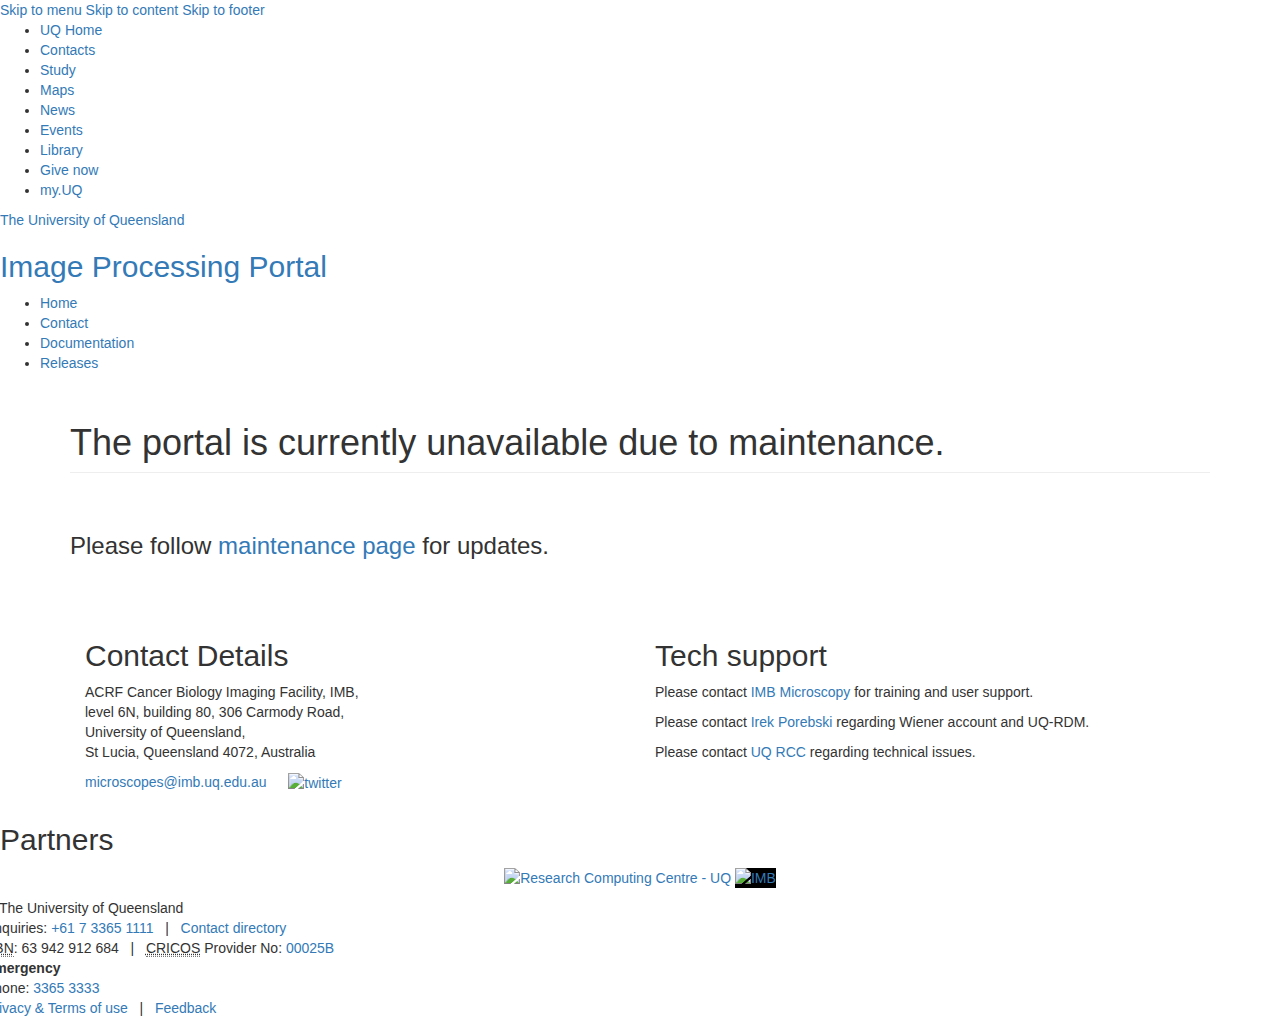
==== maintenance.html @ 022a772d "fix index + add miantnance" ====
<!DOCTYPE html>
<!--[if lt IE 7]> <html class="lt-ie9 lt-ie8 lt-ie7" lang="en" dir="ltr"> <![endif]-->
<!--[if IE 7]> <html class="lte-ie7 lt-ie9 lt-ie8" lang="en" dir="ltr"> <![endif]-->
<!--[if IE 8]> <html class="lte-ie8 lt-ie9" lang="en" dir="ltr"> <![endif]-->
<!--[if lte IE 9]> <html class="lte-ie9" lang="en" dir="ltr"> <![endif]-->
<!--[if gt IE 9]><!-->
<html xmlns="http://www.w3.org/1999/xhtml" lang="en" dir="ltr">
<!--<![endif]-->
<head>
<meta http-equiv="Content-Type" content="text/html; charset=utf-8" />


<!-- Bootstrap Core CSS -->
<link href="bootstrap.min.css" rel="stylesheet">


<link rel="shortcut icon" href="https://web-publishing.uq.edu.au/sites/all/themes/custom/uq_standard/favicon.ico" type="image/vnd.microsoft.icon" />
<meta name="viewport" content="width=device-width,initial-scale=1" />
<title>Image Processing Portal - The University of Queensland, Australia</title>
<!--link type="text/css" rel="stylesheet" href="https://static.uq.net.au/v1/fonts/Roboto/roboto.css" media="all" />
<style type="text/css" media="all">
@import url("https://web-publishing.uq.edu.au/sites/all/themes/custom/uq_standard/css/styles.css?olt1wp");
</style>
<style type="text/css" media="print">
@import url("https://web-publishing.uq.edu.au/sites/all/themes/custom/uq_standard/css/print.css?olt1wp");
</style-->

<style type="text/css" media="all">
@import url("style/uq/css/styles.css");
</style>
<style type="text/css" media="print">
@import url("style/uq/css/print.css");
</style>


</head>
<div class="skip-link"> <a href="#main-menu" class="element-invisible element-focusable">Skip to menu</a> <a href="#main-content" class="element-invisible element-focusable">Skip to content</a> <a href="#site-footer" class="element-invisible element-focusable">Skip to footer</a> </div>
<div class="site-header">
  <div class="site-header__global-menu">
    <div class="global-menu hide-for-small-only">
      <ul class="global-menu__list">
        <li class="global-menu__item"><a href="https://www.uq.edu.au/" accesskey="1" class="global-menu__link">UQ Home</a></li>
        <li class="global-menu__item"><a href="https://www.uq.edu.au/contacts/" accesskey="2" class="global-menu__link">Contacts</a></li>
        <li class="global-menu__item"><a href="https://www.uq.edu.au/study/" accesskey="3" class="global-menu__link">Study</a></li>
        <li class="global-menu__item"><a href="https://www.uq.edu.au/maps/" accesskey="4" class="global-menu__link">Maps</a></li>
        <li class="global-menu__item"><a href="https://www.uq.edu.au/news/" accesskey="5" class="global-menu__link">News</a></li>
        <li class="global-menu__item"><a href="https://www.uq.edu.au/events/" accesskey="6" class="global-menu__link">Events</a></li>
        <li class="global-menu__item"><a href="https://www.library.uq.edu.au/" accesskey="7" class="global-menu__link">Library</a></li>
        <li class="global-menu__item"><a href="https://www.uq.edu.au/giving/" class="global-menu__link">Give now</a></li>
        <li class="global-menu__item"><a href="https://my.uq.edu.au/" accesskey="8" class="global-menu__link">my.UQ</a></li>
      </ul>
    </div>
  </div>
  <div class="site-header__content">
    <div class="columns medium-11 large-8"> <a href="https://www.uq.edu.au/" title="UQ Homepage" class="uq-logo">The University of Queensland</a>
      <h2 class="site-title has-2-lines"><a class="site-title__link" rel="home" title="Image Processing Portal" href="https://uq.edu.au/">Image Processing Portal<br>
        </a></h2>
    </div>
  </div>
</div>
  <div class="navigation">
    <div class="region region-navigation">
      <div id="block-system-main-menu" class="block block-system block-menu main-menu">
        <ul class="menu" id="main-menu">
          <li class="leaf"><a id="home-btn" href="#" title="home" class="menu__link active">Home</a></li>
          <li class="leaf"><a id="contact-btn" href="#contact" title="contact" class="menu__link">Contact</a></li>
          <li class="leaf"><a id="support-btn" target="_blank" href="https://uq-rcc.github.io/ipp-docs/" title="support" class="menu__link">Documentation</a></li>
          <li class="leaf"><a id="releases-btn" target="_blank" href="https://github.com/UQ-RCC/ipp/releases" title="releases" class="menu__link">Releases</a></li>
        </ul>
      </div>
    </div>
  </div>
  <!-- Header Carousel -->
  <header id="myCarousel" class="carousel slide" ng-hide="toolbarHidden">
      <!-- Indicators -->
      <ol class="carousel-indicators">
          <li data-target="#myCarousel" data-slide-to="0" class="active"></li>
          <li data-target="#myCarousel" data-slide-to="1"></li>
      </ol>

      
  </header>


<div class="page">
      <div class="container">
        <!-- Marketing Icons Section -->
        <div class="row">
            <div class="col-lg-12">
                <h1 class="page-header">
                    The portal is currently unavailable due to maintenance.  
                </h1>
                <br />
                <h3>
                  Please follow <a href="https://github.com/UQ-RCC/ipp/issues/12">maintenance page</a> for updates. 
                </h3>
                
            </div>
        </div>


        <p></p>
        <br />

        <div id="contact">
          <div class="col-md-6">
              <h2>Contact Details</h2>
              <p>
                  ACRF Cancer Biology Imaging Facility,
                  IMB, <br />
                  level 6N, building 80, 306 Carmody Road, <br />
                  University of Queensland, <br />
                  St Lucia, Queensland 4072, Australia
              </p>
              <p><i class="fa fa-envelope-o"></i>
                  <a href="mailto:microscopes@imb.uq.edu.au">microscopes@imb.uq.edu.au</a>
                  &emsp;
                  <a href="https://twitter.com/IMBmicroscopy"><img src="images/twitter.png" alt="twitter" class="alignnone size-full wp-image-653"/></a>
              </p>
          </div>

          <div class="col-md-6">
              <h2>Tech support</h2>
              <p>Please contact <a href="mailto:microscopes@imb.uq.edu.au">IMB Microscopy</a> for training and user support.</p>
              <p>Please contact <a href="mailto:i.porebski@uq.edu.au">Irek Porebski</a> regarding Wiener account and UQ-RDM.</p>
              <p>Please contact <a href="mailto:rcc-support@uq.edu.au">UQ RCC</a> regarding technical issues.</p>
                
          </div>
          <hr>
        </div>
        
    </div>

</div>
<div class="page">
  <div class="page__content"> 
    
    <!-- About panel END --> 
    <!-- partners panel  START -->
    <div class="panel-separator"></div>
    <div class="section--centered section">
      <div class="section__container">
        <div class="section__header">
          <h2 class="section__title">Partners</h2>
        </div>
        <div class="section__content">
          <p style="text-align:center">
            <a href="https://rcc.uq.edu.au/">
              <img alt="Research Computing Centre - UQ" height="120" src="images/rcc-logo.jpg" width="200" />
            </a> 
            <a href="https://imb.uq.edu.au/">
              <img alt="IMB" height="120" src="images/IMB-logo.png" width="200" style="background-color:black;" />
            </a>
          </p>
        </div>
      </div>

    </div>
    <!-- partners panel END -->   
  </div>
</div>





<div id="site-footer" class="site-footer">
  <div class="site-footer__content">
    <div class="row">
      <div class="columns large-9 medium-8"> <span class="footer__copyright">&copy; The University of Queensland</span>
        <div class="footer__contact"> Enquiries: <a href="tel:+61733651111" class="footer__link footer__enquiries-phone">+61 7 3365 1111</a> &nbsp; | &nbsp; <a href="https://uq.edu.au/contacts" class="footer__link footer__contacts-link">Contact directory</a> </div>
        <div class="footer__meta"> <abbr title="Australian Business Number">ABN</abbr>: 63 942 912 684 &nbsp; | &nbsp; <abbr title="Commonwealth Register of Institutions and Courses for Overseas Students">CRICOS</abbr> Provider No: <a class="footer__link cricos__link" href="https://www.uq.edu.au/about/cricos-link" rel="external">00025B</a> </div>
      </div>
      <div class="columns large-3 medium-4">
        <div class="site-footer__emergency-contact"> <strong class="site-footer__sub-title">Emergency</strong><br>
          Phone: <a href="tel:+61733653333" class="footer__link footer__emergency-phone">3365 3333</a> </div>
      </div>
    </div>
    <div class="row">
      <div class="site-footer__footer">
        <div class="columns large-9 medium-8"> <a href="https://www.uq.edu.au/terms-of-use/" rel="external" class="footer__link footer__terms-link">Privacy &amp; Terms of use</a> &nbsp; | &nbsp; <a href="https://www.uq.edu.au/feedback?r=https%3A//engage.uq.edu.au/" rel="external" class="footer__link footer__feedback-link">Feedback</a> </div>
      </div>
    </div>
  </div>
</div>


<!-- jQuery -->
<script src="js/jquery.js"></script>
<!-- Bootstrap Core JavaScript -->
<script src="js/bootstrap.min.js"></script>
<!-- Script to Activate the Carousel -->
<script>
$('.carousel').carousel({
    interval: 5000
})
</script>

</body>
</html>
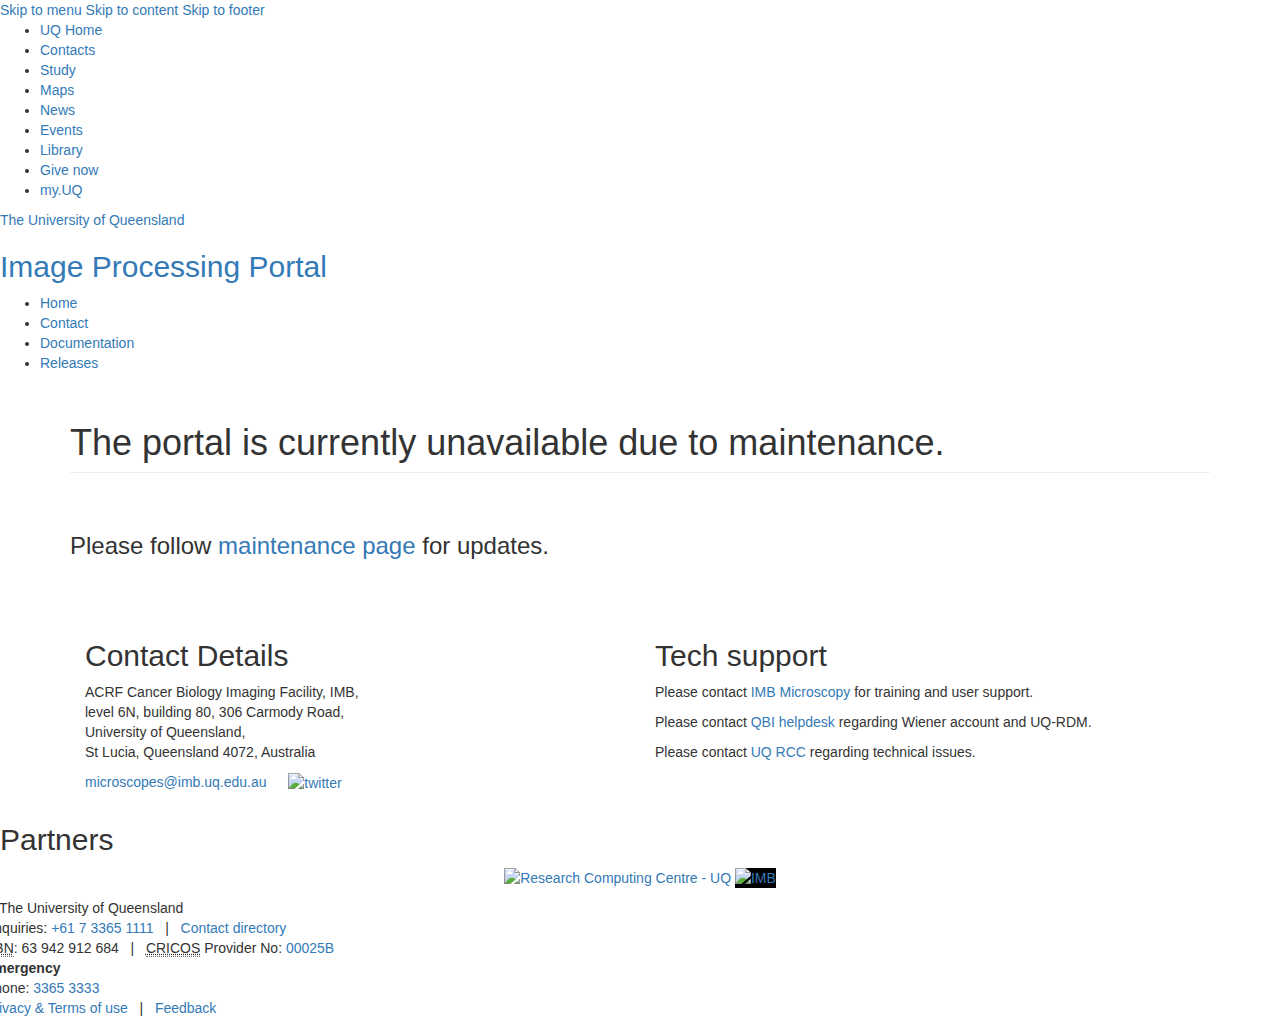
==== commit 54d91531: "change contact email" ====
--- a/maintenance.html
+++ b/maintenance.html
@@ -122,7 +122,7 @@
           <div class="col-md-6">
               <h2>Tech support</h2>
               <p>Please contact <a href="mailto:microscopes@imb.uq.edu.au">IMB Microscopy</a> for training and user support.</p>
-              <p>Please contact <a href="mailto:i.porebski@uq.edu.au">Irek Porebski</a> regarding Wiener account and UQ-RDM.</p>
+              <p>Please contact <a href="mailto:helpdesk@qbi.uq.edu.au">QBI helpdesk</a> regarding Wiener account and UQ-RDM.</p>
               <p>Please contact <a href="mailto:rcc-support@uq.edu.au">UQ RCC</a> regarding technical issues.</p>
                 
           </div>
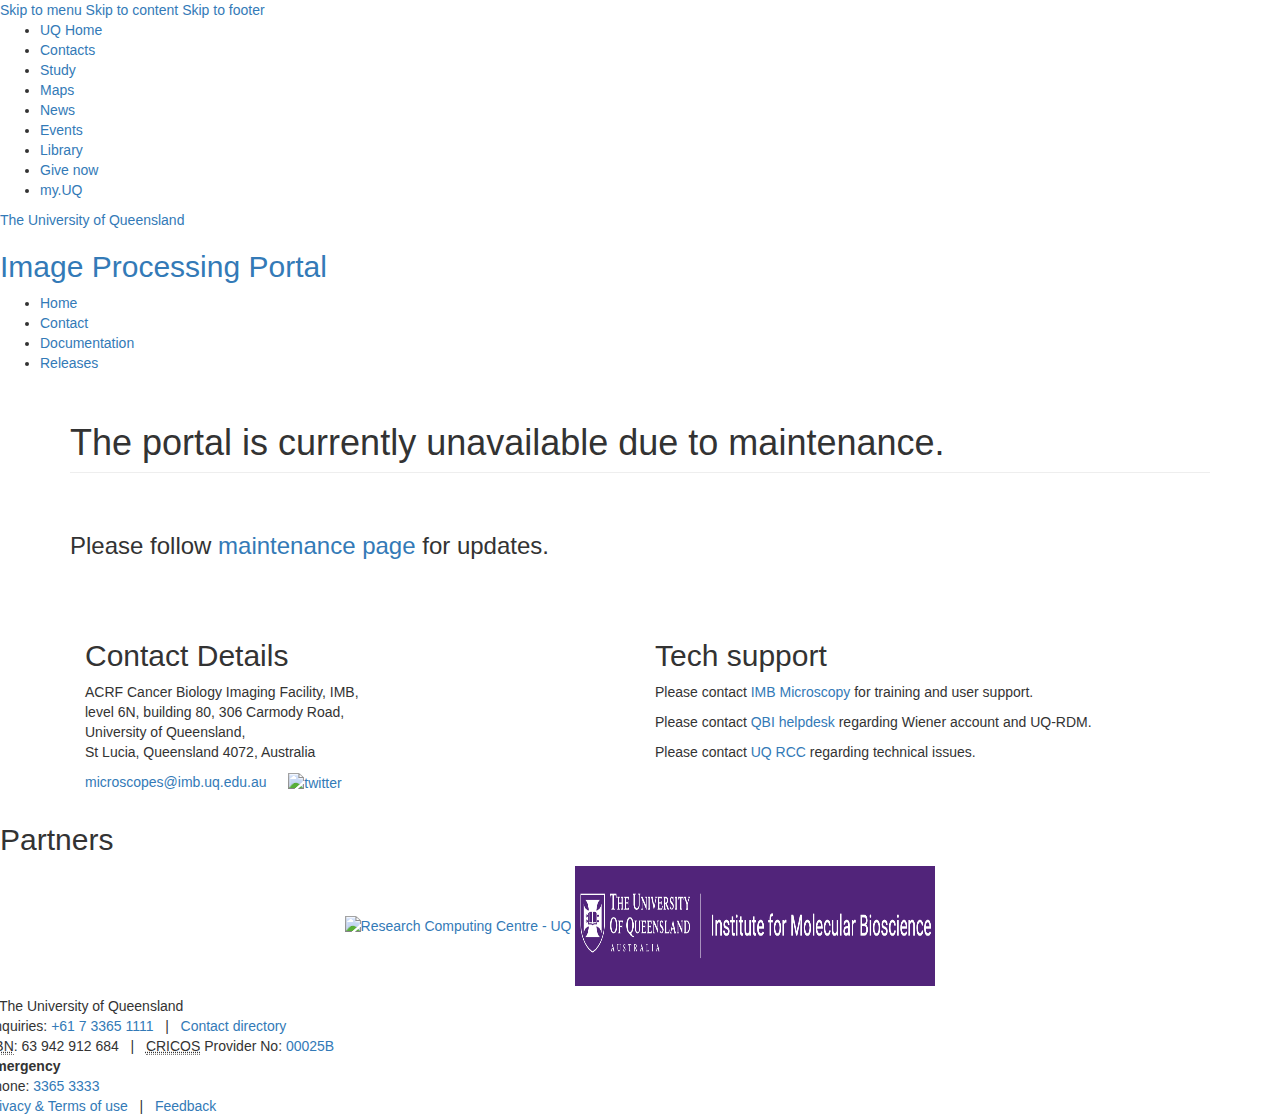
==== commit c01c9216: "fixup imb logo in maintenance page" ====
--- a/maintenance.html
+++ b/maintenance.html
@@ -149,7 +149,7 @@
               <img alt="Research Computing Centre - UQ" height="120" src="images/rcc-logo.jpg" width="200" />
             </a> 
             <a href="https://imb.uq.edu.au/">
-              <img alt="IMB" height="120" src="images/IMB-logo.png" width="200" style="background-color:black;" />
+              <img alt="IMB" height="120" src="images/IMB-logo.png" width="360" style="background-color:black;" />
             </a>
           </p>
         </div>
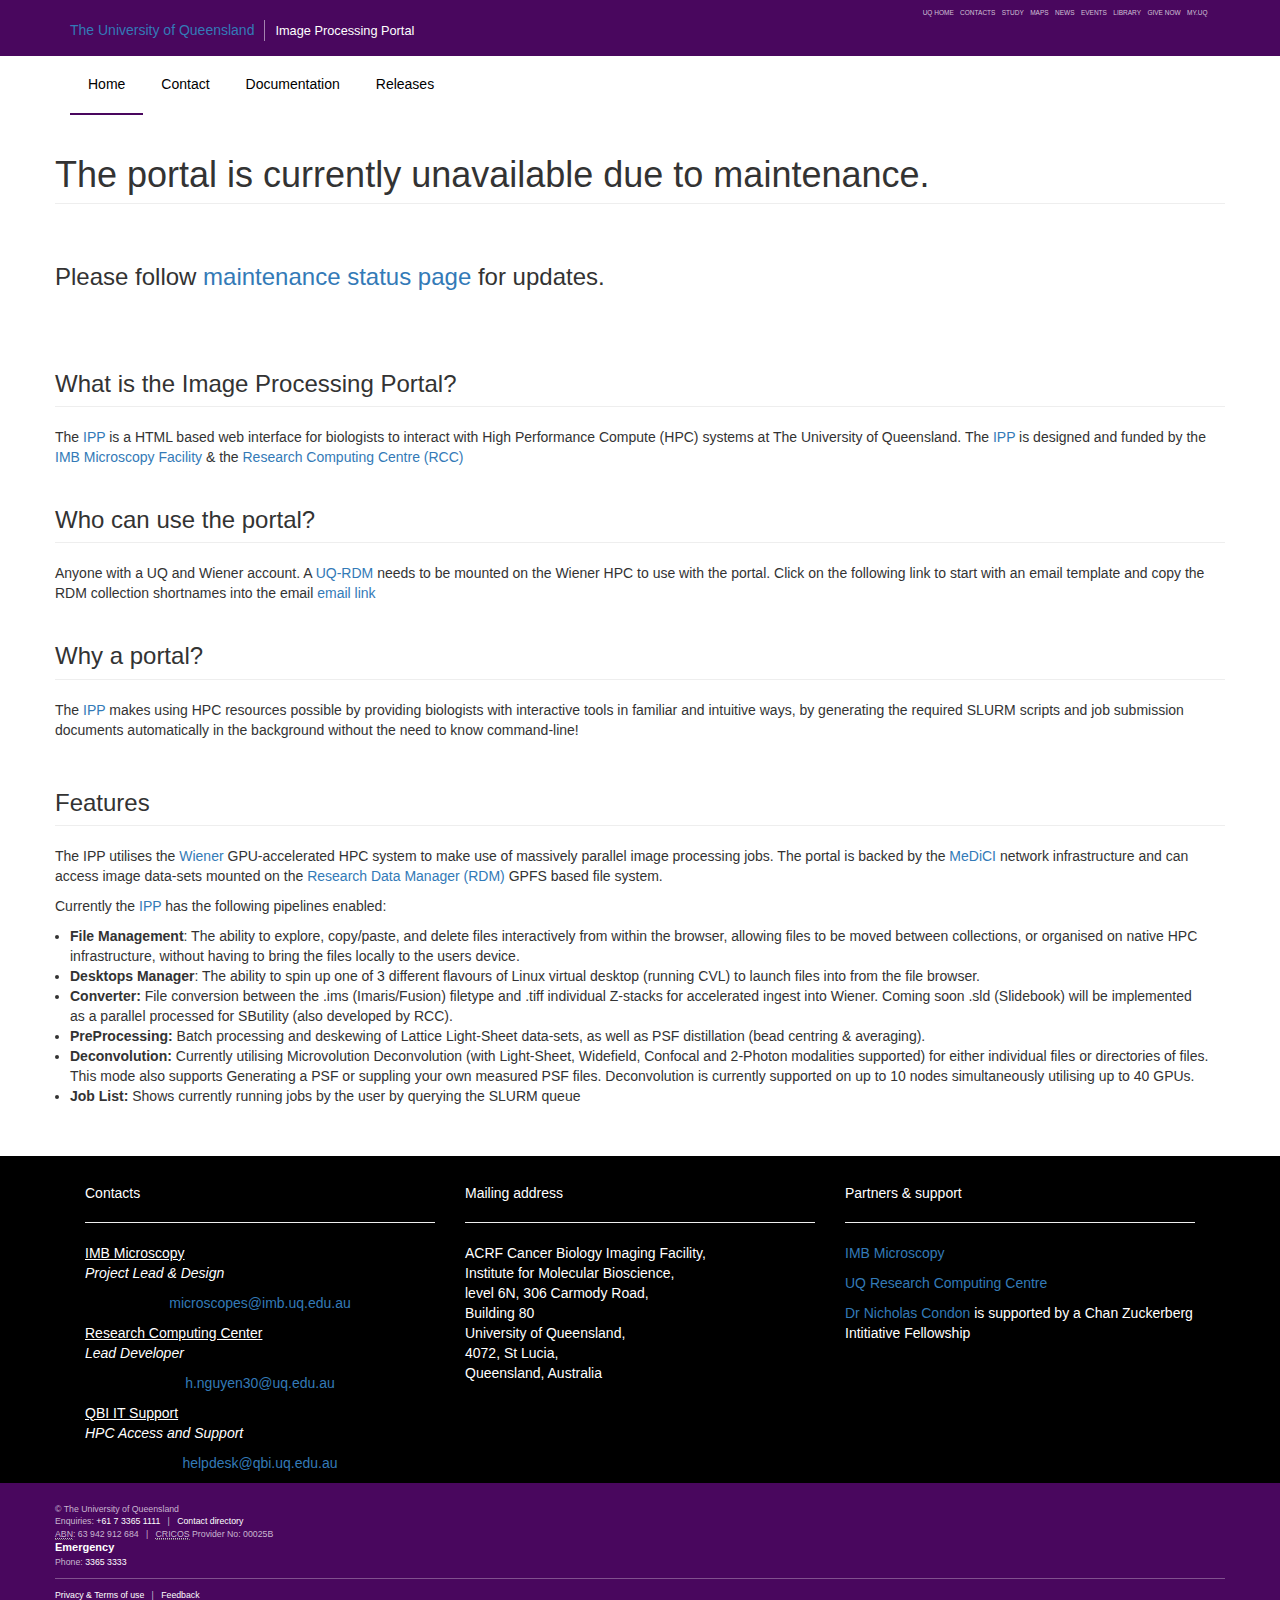
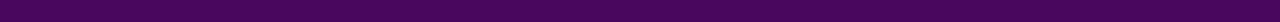
==== commit c42037da: "update frontpage" ====
--- a/maintenance.html
+++ b/maintenance.html
@@ -84,83 +84,131 @@
 
 <div class="page">
       <div class="container">
-        <!-- Marketing Icons Section -->
         <div class="row">
+            <h1 class="page-header">
+                The portal is currently unavailable due to maintenance.  
+            </h1>
+            <br />
+            <h3>
+              Please follow <a href="https://github.com/UQ-RCC/ipp/issues/12">maintenance status page</a> for updates. 
+            </h3>
+
+        </div>
+        <p />
+        <br />
+    </div>
+</div>
+
+
+<div class="page" style="margin-bottom: 50px;">
+  <div class="container">
+    <!-- Marketing Icons Section -->
+    <div class="row" id="what">
+      <h3 class="page-header">
+        What is the Image Processing Portal?
+      </h3>
+      The <a href="https://github.com/UQ-RCC/ipp">IPP</a> is a HTML based web interface for biologists to interact with High Performance Compute (HPC) systems at The University of Queensland.
+      The <a href="https://github.com/UQ-RCC/ipp">IPP</a> is designed and funded by the <a href="https://imb.uq.edu.au/microscopes">IMB Microscopy Facility</a> & the <a href="https://rcc.uq.edu.au"> Research Computing Centre (RCC)</a>
+    </div>
+    
+
+    <div class="row" id="who">    
+      <h3 class="page-header">
+        Who can use the portal?
+      </h3>
+      Anyone with a UQ and Wiener account. A <a href="https://research.uq.edu.au/rmbt/uqrdm">UQ-RDM</a> needs to be mounted on the Wiener HPC to use with the portal. 
+      Click on the following link to start with an email template and copy the RDM collection shortnames into the email <a href="mailto:microscopes@imb.uq.edu.au?&subject=Wiener HPC Portal Access&body=Could you please provide me with access to the Wiener HPC via the Image Processing Portal%0A%0A I would also like to have access to the CVL desktops at Wiener.%0A%0A In addition, I will require the following RDM collections mounted on both Wiener and my institute caches:%0A* RDM short name %0A%0A%0ABest regards,">email link</a>
+    </div>
+
+    <div class="row" id="why">
+      <h3 class="page-header">
+        Why a portal?
+      </h3>
+        <p>The <a href="https://github.com/UQ-RCC/ipp">IPP</a> makes using HPC resources possible by providing biologists with interactive tools in familiar and intuitive ways, by generating the required SLURM scripts and job submission documents automatically in the background without the need to know command-line!
+    </div>  
+
+    <!-- Features Section -->
+    <div class="row" id="Features">
+        <h3 class="page-header">Features</h3>
+          <p>The IPP utilises the <a href="https://rcc.uq.edu.au/wiener">Wiener</a> GPU-accelerated HPC system to make use of massively parallel image processing jobs. 
+            The portal is backed by the <a href="https://rcc.uq.edu.au/data-storage">MeDiCI</a> network infrastructure and can access image data-sets mounted on the <a href="https://research.uq.edu.au/rmbt/uqrdm">Research Data Manager (RDM)</a> GPFS based file system.</p>  
+          
+            <p>Currently the <a href="https://github.com/UQ-RCC/ipp">IPP</a> has the following pipelines enabled:<p/>
             <div class="col-lg-12">
-                <h1 class="page-header">
-                    The portal is currently unavailable due to maintenance.  
-                </h1>
-                <br />
-                <h3>
-                  Please follow <a href="https://github.com/UQ-RCC/ipp/issues/12">maintenance page</a> for updates. 
-                </h3>
-                
+              <li> <b>File Management</b>: The ability to explore, copy/paste, and delete files interactively from within the browser, allowing files to be moved between collections, or organised on native HPC infrastructure, without having to bring the files locally to the users device.</li>
+              <li> <b>Desktops Manager</b>: The ability to spin up one of 3 different flavours of Linux virtual desktop (running CVL) to launch files into from the file browser.</li>
+              <li> <b>Converter:</b> File conversion between the .ims (Imaris/Fusion) filetype and .tiff individual Z-stacks for accelerated ingest into Wiener. Coming soon .sld (Slidebook) will be implemented as a parallel processed for SButility (also developed by RCC).</li>
+              <li> <b>PreProcessing:</b> Batch processing and deskewing of Lattice Light-Sheet data-sets, as well as PSF distillation (bead centring & averaging).</li>
+              <li> <b>Deconvolution:</b> Currently utilising Microvolution Deconvolution (with Light-Sheet, Widefield, Confocal and 2-Photon modalities supported) for either individual files or directories of files. This mode also supports Generating a PSF or suppling your own measured PSF files. Deconvolution is currently supported on up to 10 nodes simultaneously utilising up to 40 GPUs.</li>
+              <li> <b>Job List:</b> Shows currently running jobs by the user by querying the SLURM queue</li>
+          </div>
+    </div>
+  </div>
+</div>
+
+
+<div class="page" style="background-color:black;">
+  <div class="container" id="contact"> 
+      <div class="col-md-4" style="color:white; margin-top: 20px;font-size:14px">
+        <h5>Contacts </h5>
+        <hr />
+        <div>
+          <p>
+            <u>IMB Microscopy</u><br />
+            <em>Project Lead & Design</em>
+            <div align="center">
+              <a href="mailto:microscopes@imb.uq.edu.au">microscopes@imb.uq.edu.au</a>
             </div>
-        </div>
-
-
-        <p></p>
-        <br />
-
-        <div id="contact">
-          <div class="col-md-6">
-              <h2>Contact Details</h2>
-              <p>
-                  ACRF Cancer Biology Imaging Facility,
-                  IMB, <br />
-                  level 6N, building 80, 306 Carmody Road, <br />
-                  University of Queensland, <br />
-                  St Lucia, Queensland 4072, Australia
-              </p>
-              <p><i class="fa fa-envelope-o"></i>
-                  <a href="mailto:microscopes@imb.uq.edu.au">microscopes@imb.uq.edu.au</a>
-                  &emsp;
-                  <a href="https://twitter.com/IMBmicroscopy"><img src="images/twitter.png" alt="twitter" class="alignnone size-full wp-image-653"/></a>
-              </p>
-          </div>
-
-          <div class="col-md-6">
-              <h2>Tech support</h2>
-              <p>Please contact <a href="mailto:microscopes@imb.uq.edu.au">IMB Microscopy</a> for training and user support.</p>
-              <p>Please contact <a href="mailto:helpdesk@qbi.uq.edu.au">QBI helpdesk</a> regarding Wiener account and UQ-RDM.</p>
-              <p>Please contact <a href="mailto:rcc-support@uq.edu.au">UQ RCC</a> regarding technical issues.</p>
-                
-          </div>
-          <hr>
-        </div>
-        
-    </div>
-
-</div>
-<div class="page">
-  <div class="page__content"> 
-    
-    <!-- About panel END --> 
-    <!-- partners panel  START -->
-    <div class="panel-separator"></div>
-    <div class="section--centered section">
-      <div class="section__container">
-        <div class="section__header">
-          <h2 class="section__title">Partners</h2>
-        </div>
-        <div class="section__content">
-          <p style="text-align:center">
-            <a href="https://rcc.uq.edu.au/">
-              <img alt="Research Computing Centre - UQ" height="120" src="images/rcc-logo.jpg" width="200" />
-            </a> 
-            <a href="https://imb.uq.edu.au/">
-              <img alt="IMB" height="120" src="images/IMB-logo.png" width="360" style="background-color:black;" />
-            </a>
-          </p>
-        </div>
-      </div>
-
-    </div>
-    <!-- partners panel END -->   
-  </div>
-</div>
-
-
+          </p>
+          <p>
+            <u>Research Computing Center</u><br />
+            <em>Lead Developer</em>
+            <div align="center">
+              <a href="mailto:h.nguyen30@uq.edu.au">h.nguyen30@uq.edu.au</a>
+            </div>
+          </p>
+          <p>
+            <u>QBI IT Support</u><br />
+            <em>HPC Access and Support</em><br />
+            <div align="center">
+              <a href="mailto:helpdesk@qbi.uq.edu.au">helpdesk@qbi.uq.edu.au</a>
+            </div>
+          </p>
+        </div>
+      </div>    
+
+      <div class="col-md-4" style="color:white; margin-top: 20px;font-size:14px">
+        <h5>Mailing address </h5>
+        <hr />
+        <div>
+          ACRF Cancer Biology Imaging Facility, <br />
+          Institute for Molecular Bioscience, <br />
+          level 6N, 306 Carmody Road, <br />
+          Building 80 <br /> 
+          University of Queensland, <br />
+          4072, St Lucia, <br />
+          Queensland, Australia
+        </div>
+      </div>    
+
+      <div class="col-md-4" style="color:white; margin-top: 20px;font-size:14px">
+        <h5> Partners & support </h5>
+        <hr />
+        <div>
+          <p>
+            <a href="https://imb.uq.edu.au/microscopy">IMB Microscopy</a> 
+          </p>
+          <p>
+            <a href="https://rcc.uq.edu.au/">UQ Research Computing Centre</a> 
+          </p>
+          <p>
+            <a href="https://imb.uq.edu.au/profile/356/nicholas-condon">Dr Nicholas Condon</a> is supported by a Chan Zuckerberg Intitiative Fellowship
+          </p>
+        </div>
+      </div> 
+   
+  </div>
+</div>
 
 
 
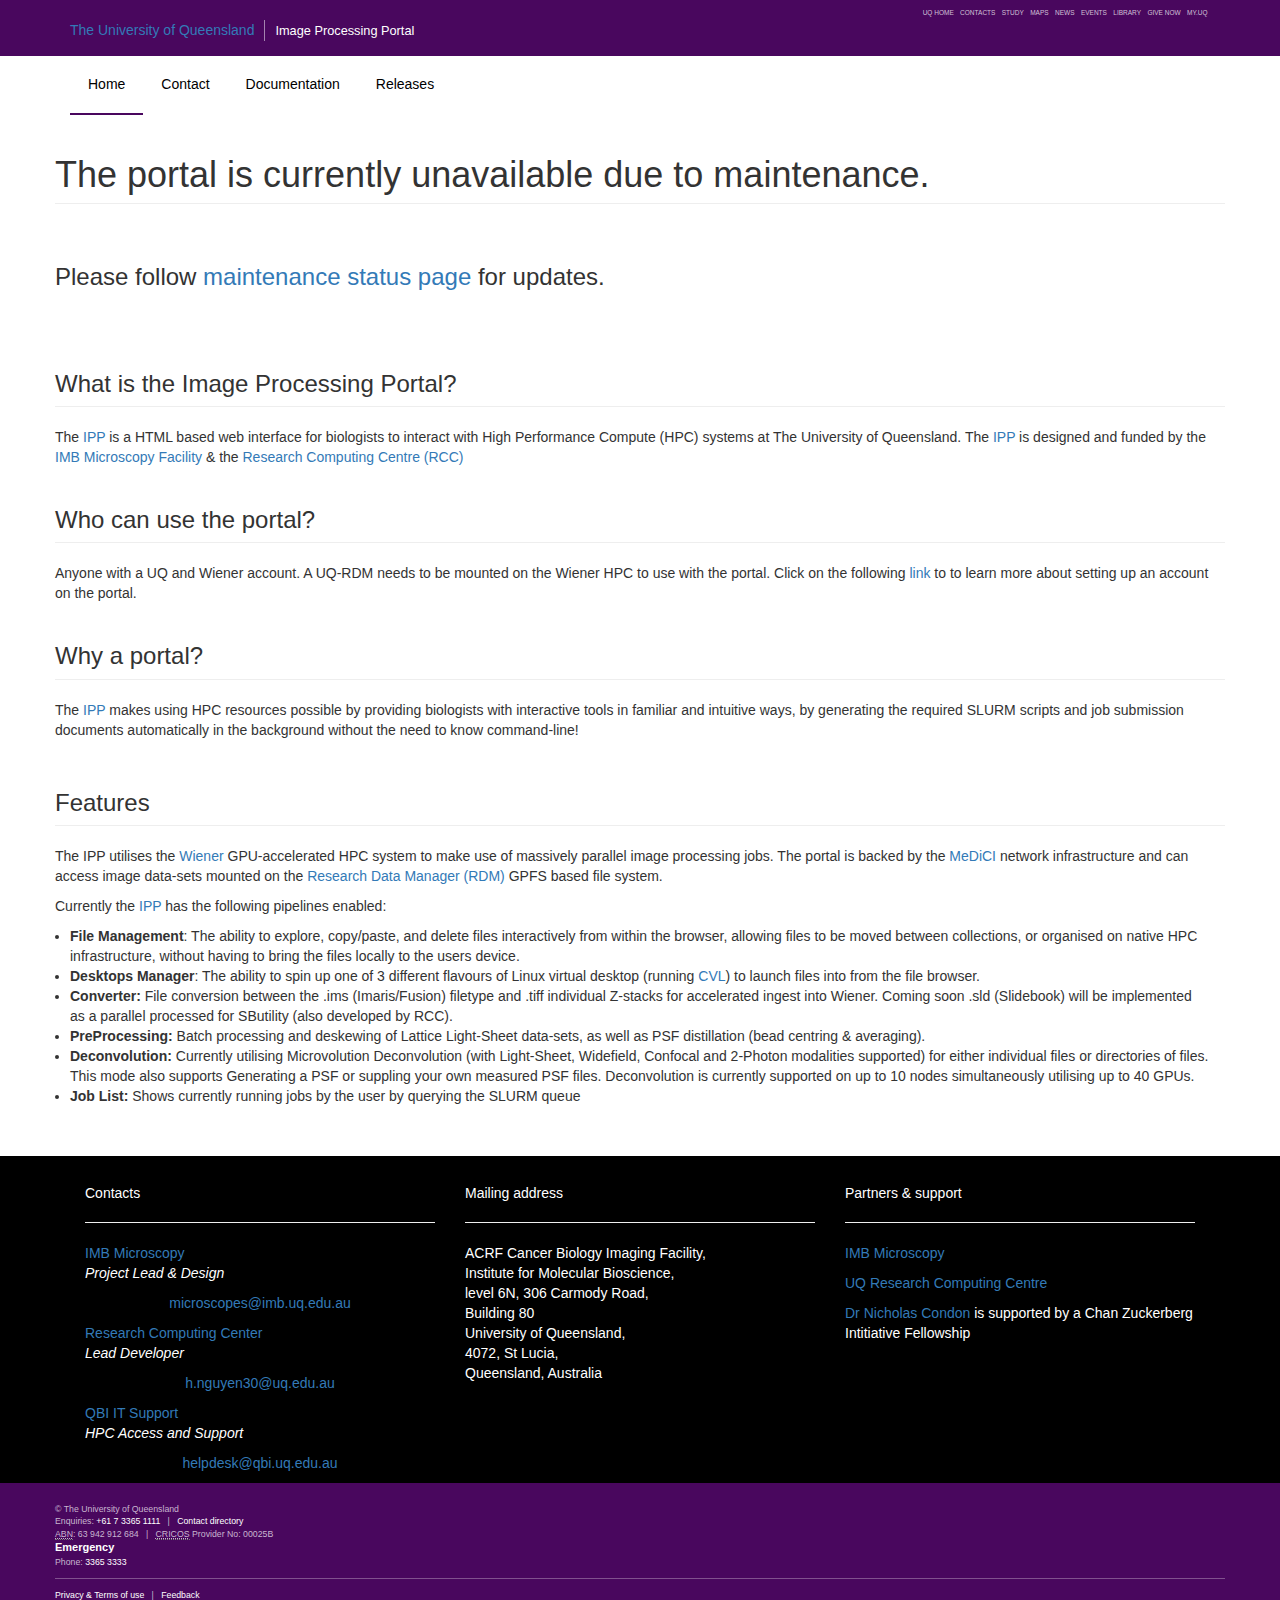
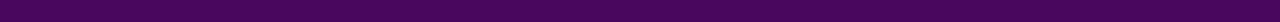
==== commit de7ae671: "fix few things as requested" ====
--- a/maintenance.html
+++ b/maintenance.html
@@ -70,29 +70,19 @@
       </div>
     </div>
   </div>
-  <!-- Header Carousel -->
-  <header id="myCarousel" class="carousel slide" ng-hide="toolbarHidden">
-      <!-- Indicators -->
-      <ol class="carousel-indicators">
-          <li data-target="#myCarousel" data-slide-to="0" class="active"></li>
-          <li data-target="#myCarousel" data-slide-to="1"></li>
-      </ol>
-
-      
-  </header>
+ 
 
 
 <div class="page">
       <div class="container">
         <div class="row">
-            <h1 class="page-header">
-                The portal is currently unavailable due to maintenance.  
-            </h1>
-            <br />
-            <h3>
-              Please follow <a href="https://github.com/UQ-RCC/ipp/issues/12">maintenance status page</a> for updates. 
-            </h3>
-
+          <h1 class="page-header">
+              The portal is currently unavailable due to maintenance.  
+          </h1>
+          <br />
+          <h3>
+            Please follow <a href="https://github.com/UQ-RCC/ipp/issues/12">maintenance status page</a> for updates. 
+          </h3>
         </div>
         <p />
         <br />
@@ -116,8 +106,7 @@
       <h3 class="page-header">
         Who can use the portal?
       </h3>
-      Anyone with a UQ and Wiener account. A <a href="https://research.uq.edu.au/rmbt/uqrdm">UQ-RDM</a> needs to be mounted on the Wiener HPC to use with the portal. 
-      Click on the following link to start with an email template and copy the RDM collection shortnames into the email <a href="mailto:microscopes@imb.uq.edu.au?&subject=Wiener HPC Portal Access&body=Could you please provide me with access to the Wiener HPC via the Image Processing Portal%0A%0A I would also like to have access to the CVL desktops at Wiener.%0A%0A In addition, I will require the following RDM collections mounted on both Wiener and my institute caches:%0A* RDM short name %0A%0A%0ABest regards,">email link</a>
+      Anyone with a UQ and Wiener account. A UQ-RDM needs to be mounted on the Wiener HPC to use with the portal. Click on the following <a href="https://uq-rcc.github.io/ipp-docs/#/access">link</a> to to learn more about setting up an account on the portal.
     </div>
 
     <div class="row" id="why">
@@ -136,7 +125,7 @@
             <p>Currently the <a href="https://github.com/UQ-RCC/ipp">IPP</a> has the following pipelines enabled:<p/>
             <div class="col-lg-12">
               <li> <b>File Management</b>: The ability to explore, copy/paste, and delete files interactively from within the browser, allowing files to be moved between collections, or organised on native HPC infrastructure, without having to bring the files locally to the users device.</li>
-              <li> <b>Desktops Manager</b>: The ability to spin up one of 3 different flavours of Linux virtual desktop (running CVL) to launch files into from the file browser.</li>
+              <li> <b>Desktops Manager</b>: The ability to spin up one of 3 different flavours of Linux virtual desktop (running <a href="https://www.cvl.org.au/">CVL</a>) to launch files into from the file browser.</li>
               <li> <b>Converter:</b> File conversion between the .ims (Imaris/Fusion) filetype and .tiff individual Z-stacks for accelerated ingest into Wiener. Coming soon .sld (Slidebook) will be implemented as a parallel processed for SButility (also developed by RCC).</li>
               <li> <b>PreProcessing:</b> Batch processing and deskewing of Lattice Light-Sheet data-sets, as well as PSF distillation (bead centring & averaging).</li>
               <li> <b>Deconvolution:</b> Currently utilising Microvolution Deconvolution (with Light-Sheet, Widefield, Confocal and 2-Photon modalities supported) for either individual files or directories of files. This mode also supports Generating a PSF or suppling your own measured PSF files. Deconvolution is currently supported on up to 10 nodes simultaneously utilising up to 40 GPUs.</li>
@@ -154,21 +143,21 @@
         <hr />
         <div>
           <p>
-            <u>IMB Microscopy</u><br />
+            <a href="https://imb.uq.edu.au/microscopy" target="blank">IMB Microscopy</a><br />
             <em>Project Lead & Design</em>
             <div align="center">
               <a href="mailto:microscopes@imb.uq.edu.au">microscopes@imb.uq.edu.au</a>
             </div>
           </p>
           <p>
-            <u>Research Computing Center</u><br />
+            <a href="https://rcc.uq.edu.au/" target="blank">Research Computing Center</a><br />
             <em>Lead Developer</em>
             <div align="center">
               <a href="mailto:h.nguyen30@uq.edu.au">h.nguyen30@uq.edu.au</a>
             </div>
           </p>
           <p>
-            <u>QBI IT Support</u><br />
+            <a href="https://qbi.uq.edu.au/research/facilities/information-technology-services" target="blank">QBI IT Support</a><br />
             <em>HPC Access and Support</em><br />
             <div align="center">
               <a href="mailto:helpdesk@qbi.uq.edu.au">helpdesk@qbi.uq.edu.au</a>
